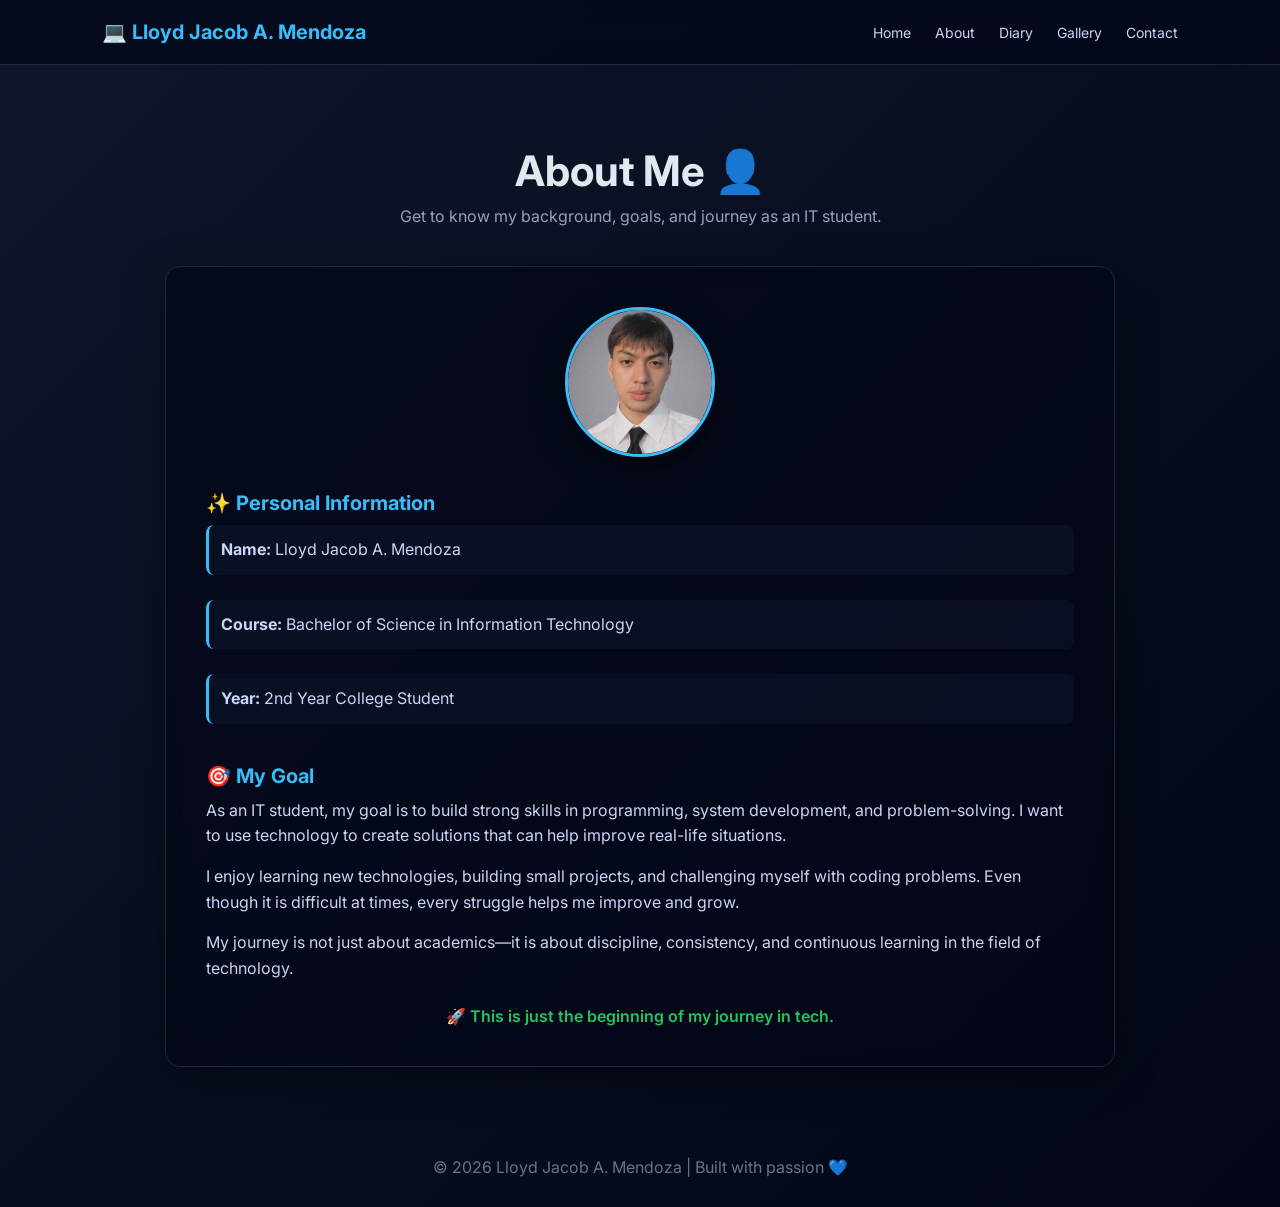
==== about.html @ c48d17a6 "Add files via upload" ====
<!DOCTYPE html>
<html lang="en">
<head>
<meta charset="UTF-8">
<title>About | Lloyd Jacob A. Mendoza</title>

<link href="https://fonts.googleapis.com/css2?family=Inter:wght@300;400;600;700&display=swap" rel="stylesheet">

<style>
* {
    margin: 0;
    padding: 0;
    box-sizing: border-box;
}

body {
    font-family: 'Inter', sans-serif;
    background: linear-gradient(135deg, #0f172a, #020617);
    color: #e2e8f0;
}

/* HEADER */
header {
    display: flex;
    justify-content: space-between;
    align-items: center;
    padding: 20px 8%;
    backdrop-filter: blur(10px);
    background: rgba(2,6,23,0.7);
    border-bottom: 1px solid #1e293b;
    position: sticky;
    top: 0;
    z-index: 10;
}

header h1 {
    font-size: 20px;
    color: #38bdf8;
    font-weight: 700;
}

nav a {
    color: #cbd5f5;
    margin-left: 20px;
    text-decoration: none;
    font-size: 14px;
    transition: 0.3s;
}

nav a:hover {
    color: #38bdf8;
}

/* HERO */
.hero {
    text-align: center;
    padding: 80px 20px 40px;
}

.hero h2 {
    font-size: 42px;
    margin-bottom: 10px;
}

.hero p {
    color: #94a3b8;
}

/* CONTAINER */
.container {
    width: 90%;
    max-width: 950px;
    margin: auto;
    padding-bottom: 60px;
}

/* CARD */
.card {
    background: rgba(2,6,23,0.6);
    border: 1px solid #1e293b;
    border-radius: 15px;
    padding: 40px;
    box-shadow: 0 10px 40px rgba(0,0,0,0.4);
    backdrop-filter: blur(10px);
    transition: 0.3s;
}

.card:hover {
    transform: translateY(-5px);
    border-color: #38bdf8;
}

/* PROFILE */
.profile {
    text-align: center;
    margin-bottom: 30px;
}

.profile img {
    width: 150px;
    height: 150px;
    object-fit: cover;
    border-radius: 50%;
    border: 3px solid #38bdf8;
    box-shadow: 0 10px 30px rgba(0,0,0,0.5);
}

/* SECTIONS */
.card h3 {
    margin-top: 25px;
    margin-bottom: 10px;
    color: #38bdf8;
    font-size: 20px;
}

.card p {
    margin-bottom: 15px;
    color: #cbd5f5;
    line-height: 1.6;
}

/* INFO BOX */
.info {
    display: grid;
    gap: 10px;
    margin-top: 10px;
}

.info p {
    background: rgba(15,23,42,0.6);
    padding: 12px;
    border-radius: 8px;
    border-left: 3px solid #38bdf8;
}

/* HIGHLIGHT */
.highlight {
    text-align: center;
    margin-top: 25px;
    color: #22c55e;
    font-weight: 600;
}

/* FOOTER */
footer {
    text-align: center;
    padding: 30px;
    color: #64748b;
}

/* RESPONSIVE */
@media (max-width: 768px) {
    header {
        flex-direction: column;
        gap: 10px;
    }

    nav a {
        margin: 0 10px;
    }

    .hero h2 {
        font-size: 30px;
    }

    .card {
        padding: 25px;
    }
}
</style>
</head>

<body>

<header>
    <h1>💻 Lloyd Jacob A. Mendoza</h1>
    <nav>
        <a href="index.html">Home</a>
        <a href="about.html">About</a>
        <a href="diary.html">Diary</a>
        <a href="gallery.html">Gallery</a>
        <a href="contact.html">Contact</a>
    </nav>
</header>

<section class="hero">
    <h2>About Me 👤</h2>
    <p>Get to know my background, goals, and journey as an IT student.</p>
</section>

<div class="container">

    <div class="card">

        <div class="profile">
            <img src="me1x1.jpg" alt="My Photo">
        </div>

        <h3>✨ Personal Information</h3>

        <div class="info">
            <p><strong>Name:</strong> Lloyd Jacob A. Mendoza</p>
            <p><strong>Course:</strong> Bachelor of Science in Information Technology</p>
            <p><strong>Year:</strong> 2nd Year College Student</p>
        </div>

        <h3>🎯 My Goal</h3>
        <p>
            As an IT student, my goal is to build strong skills in programming,
            system development, and problem-solving. I want to use technology
            to create solutions that can help improve real-life situations.
        </p>

        <p>
            I enjoy learning new technologies, building small projects, and
            challenging myself with coding problems. Even though it is difficult
            at times, every struggle helps me improve and grow.
        </p>

        <p>
            My journey is not just about academics—it is about discipline,
            consistency, and continuous learning in the field of technology.
        </p>

        <div class="highlight">
            🚀 This is just the beginning of my journey in tech.
        </div>

    </div>

</div>

<footer>
    © 2026 Lloyd Jacob A. Mendoza | Built with passion 💙
</footer>

</body>
</html>
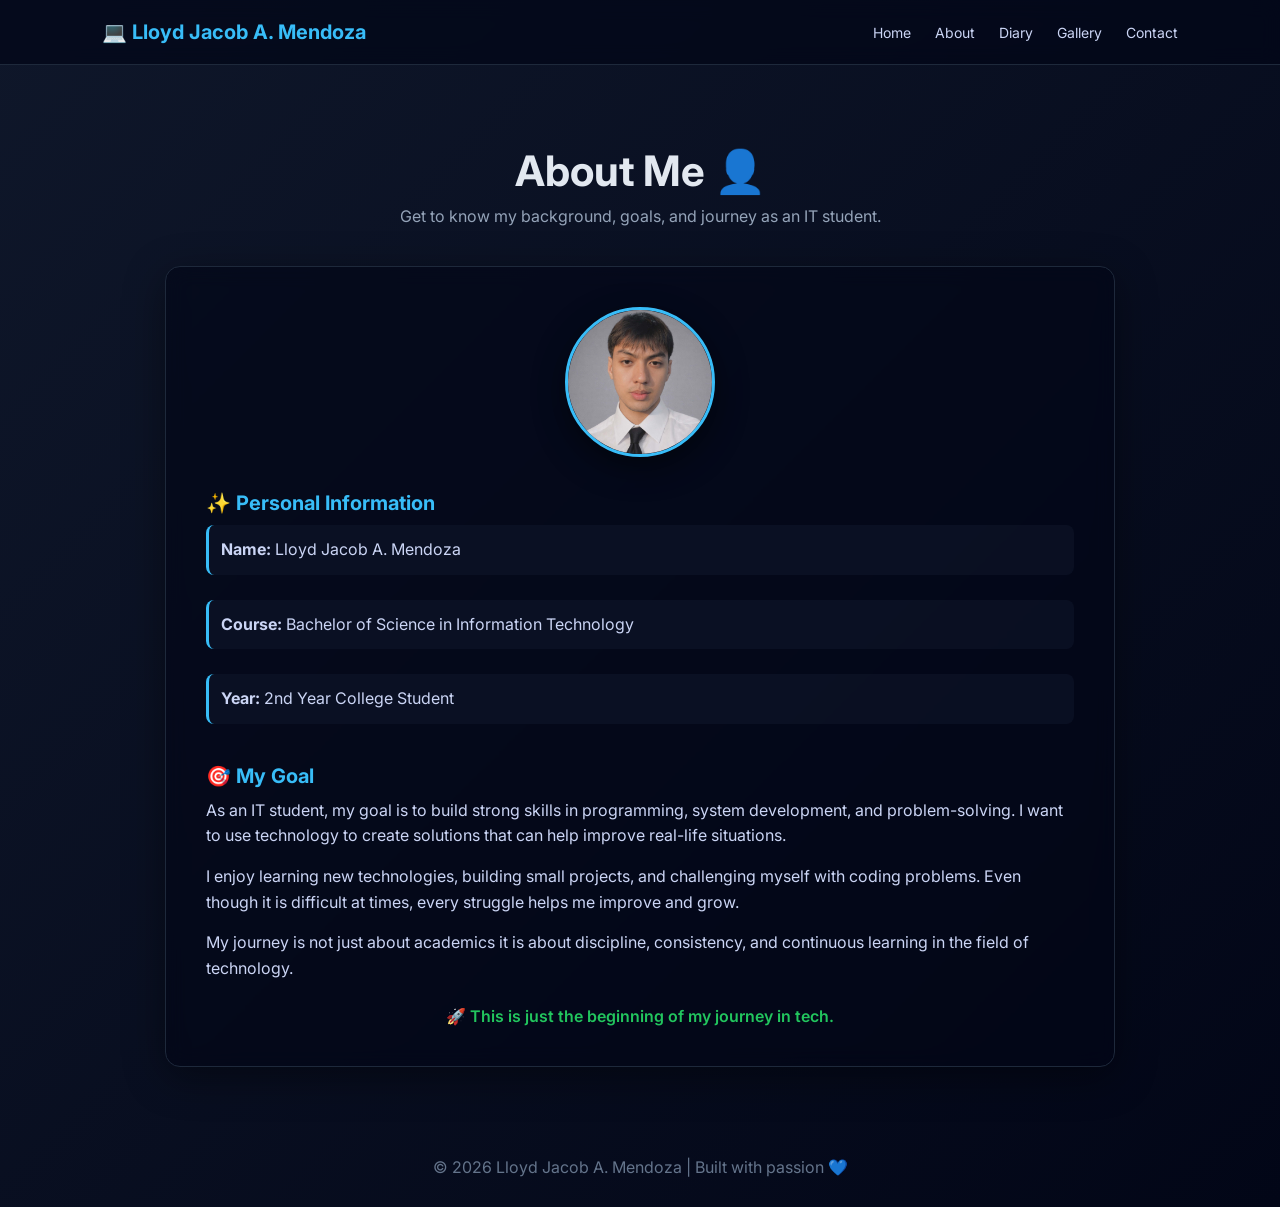
==== commit 28bddc6d: "about.html" ====
--- a/about.html
+++ b/about.html
@@ -218,7 +218,7 @@
         </p>
 
         <p>
-            My journey is not just about academics—it is about discipline,
+            My journey is not just about academics it is about discipline,
             consistency, and continuous learning in the field of technology.
         </p>
 
@@ -235,4 +235,4 @@
 </footer>
 
 </body>
-</html>+</html>
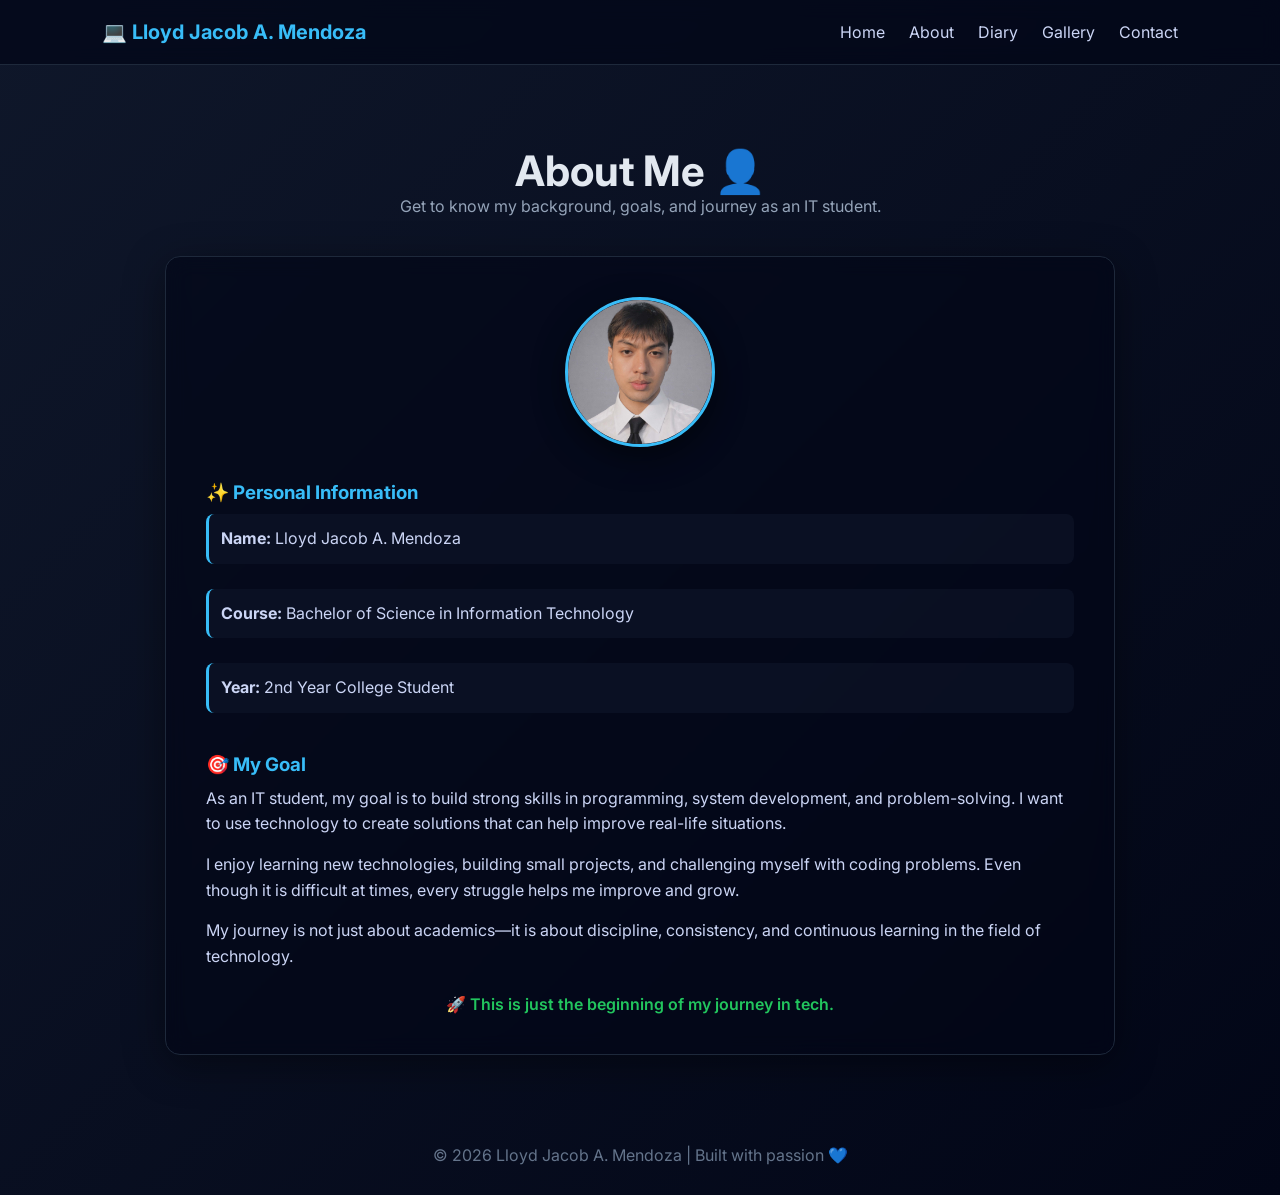
==== commit e5eeabb8: "about.html" ====
--- a/about.html
+++ b/about.html
@@ -17,6 +17,13 @@
     font-family: 'Inter', sans-serif;
     background: linear-gradient(135deg, #0f172a, #020617);
     color: #e2e8f0;
+
+    opacity: 0;
+    transition: opacity 0.6s ease;
+}
+
+body.show {
+    opacity: 1;
 }
 
 /* HEADER */
@@ -36,30 +43,48 @@
 header h1 {
     font-size: 20px;
     color: #38bdf8;
-    font-weight: 700;
-}
-
+}
+
+/* NAV ANIMATION */
 nav a {
     color: #cbd5f5;
     margin-left: 20px;
     text-decoration: none;
-    font-size: 14px;
+    position: relative;
+}
+
+nav a::after {
+    content: "";
+    position: absolute;
+    width: 0%;
+    height: 2px;
+    background: #38bdf8;
+    left: 0;
+    bottom: -5px;
     transition: 0.3s;
 }
 
-nav a:hover {
-    color: #38bdf8;
+nav a:hover::after {
+    width: 100%;
 }
 
 /* HERO */
 .hero {
     text-align: center;
     padding: 80px 20px 40px;
+
+    opacity: 0;
+    transform: translateY(40px);
+    transition: 0.8s;
+}
+
+.hero.active {
+    opacity: 1;
+    transform: translateY(0);
 }
 
 .hero h2 {
     font-size: 42px;
-    margin-bottom: 10px;
 }
 
 .hero p {
@@ -82,11 +107,19 @@
     padding: 40px;
     box-shadow: 0 10px 40px rgba(0,0,0,0.4);
     backdrop-filter: blur(10px);
-    transition: 0.3s;
+
+    opacity: 0;
+    transform: translateY(60px);
+    transition: 0.8s ease;
+}
+
+.card.active {
+    opacity: 1;
+    transform: translateY(0);
 }
 
 .card:hover {
-    transform: translateY(-5px);
+    transform: translateY(-5px) scale(1.01);
     border-color: #38bdf8;
 }
 
@@ -103,6 +136,17 @@
     border-radius: 50%;
     border: 3px solid #38bdf8;
     box-shadow: 0 10px 30px rgba(0,0,0,0.5);
+
+    transition: transform 0.3s;
+}
+
+/* PARALLAX */
+.parallax {
+    transition: transform 0.2s linear;
+}
+
+.profile img:hover {
+    transform: scale(1.1);
 }
 
 /* SECTIONS */
@@ -110,7 +154,6 @@
     margin-top: 25px;
     margin-bottom: 10px;
     color: #38bdf8;
-    font-size: 20px;
 }
 
 .card p {
@@ -123,7 +166,6 @@
 .info {
     display: grid;
     gap: 10px;
-    margin-top: 10px;
 }
 
 .info p {
@@ -131,6 +173,15 @@
     padding: 12px;
     border-radius: 8px;
     border-left: 3px solid #38bdf8;
+
+    opacity: 0;
+    transform: translateX(-40px);
+    transition: 0.6s;
+}
+
+.info p.active {
+    opacity: 1;
+    transform: translateX(0);
 }
 
 /* HIGHLIGHT */
@@ -139,6 +190,15 @@
     margin-top: 25px;
     color: #22c55e;
     font-weight: 600;
+
+    opacity: 0;
+    transform: scale(0.9);
+    transition: 0.6s;
+}
+
+.highlight.active {
+    opacity: 1;
+    transform: scale(1);
 }
 
 /* FOOTER */
@@ -152,11 +212,6 @@
 @media (max-width: 768px) {
     header {
         flex-direction: column;
-        gap: 10px;
-    }
-
-    nav a {
-        margin: 0 10px;
     }
 
     .hero h2 {
@@ -193,7 +248,7 @@
     <div class="card">
 
         <div class="profile">
-            <img src="me1x1.jpg" alt="My Photo">
+            <img src="me1x1.jpg" class="parallax">
         </div>
 
         <h3>✨ Personal Information</h3>
@@ -218,7 +273,7 @@
         </p>
 
         <p>
-            My journey is not just about academics it is about discipline,
+            My journey is not just about academics—it is about discipline,
             consistency, and continuous learning in the field of technology.
         </p>
 
@@ -234,5 +289,38 @@
     © 2026 Lloyd Jacob A. Mendoza | Built with passion 💙
 </footer>
 
+<script>
+// PAGE FADE
+window.addEventListener("load", () => {
+    document.body.classList.add("show");
+});
+
+// SCROLL ANIMATION
+const elements = document.querySelectorAll(
+    ".hero, .card, .info p, .highlight"
+);
+
+const observer = new IntersectionObserver((entries) => {
+    entries.forEach((entry, index) => {
+        if (entry.isIntersecting) {
+            setTimeout(() => {
+                entry.target.classList.add("active");
+            }, index * 120);
+        }
+    });
+}, { threshold: 0.2 });
+
+elements.forEach(el => observer.observe(el));
+
+// PARALLAX
+window.addEventListener("scroll", () => {
+    let scrolled = window.scrollY;
+
+    document.querySelectorAll(".parallax").forEach(el => {
+        el.style.transform = `translateY(${scrolled * 0.2}px)`;
+    });
+});
+</script>
+
 </body>
 </html>
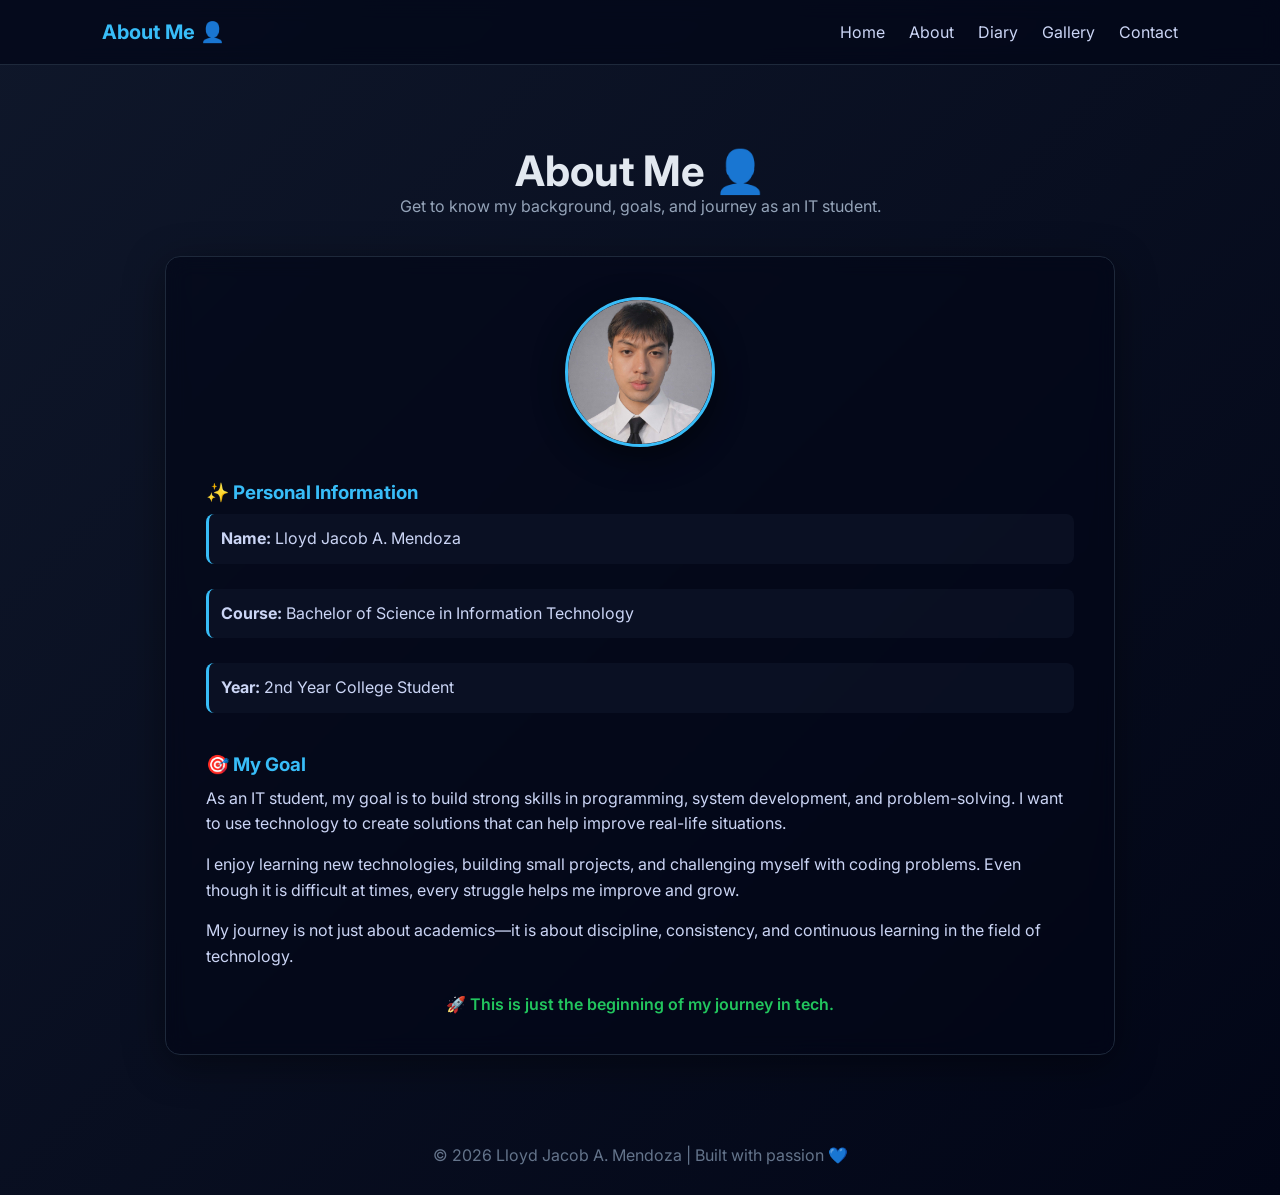
==== commit fd5a6e11: "about.html" ====
--- a/about.html
+++ b/about.html
@@ -228,7 +228,7 @@
 <body>
 
 <header>
-    <h1>💻 Lloyd Jacob A. Mendoza</h1>
+    <h1> About Me 👤</h1>
     <nav>
         <a href="index.html">Home</a>
         <a href="about.html">About</a>
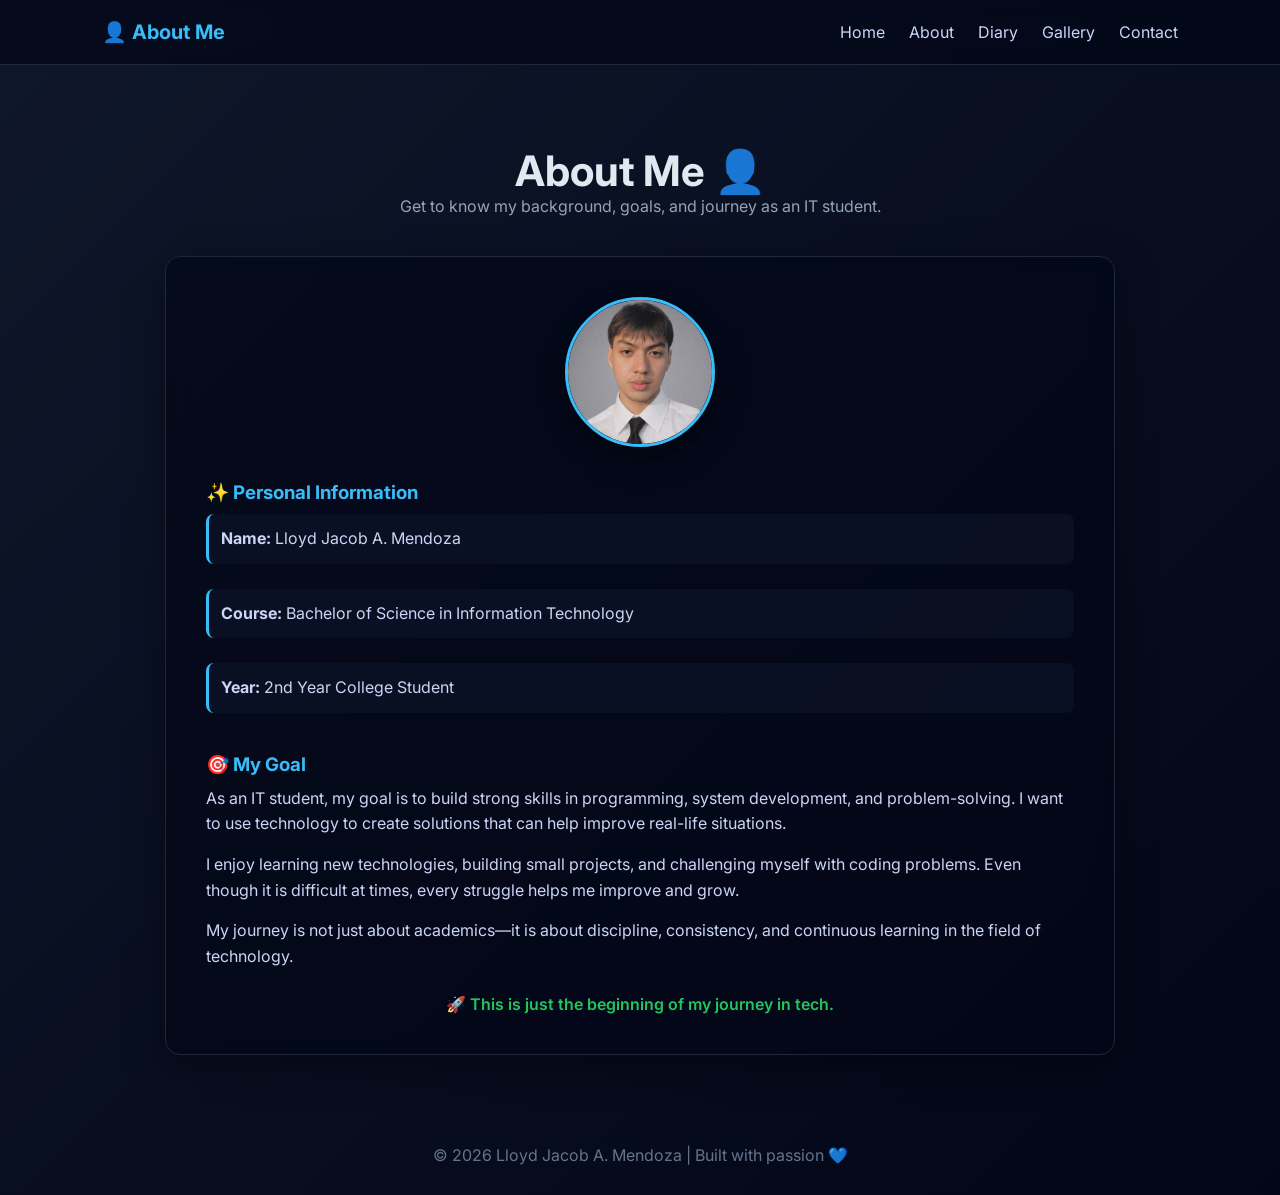
==== commit 36a7583d: "about.html" ====
--- a/about.html
+++ b/about.html
@@ -228,7 +228,7 @@
 <body>
 
 <header>
-    <h1> About Me 👤</h1>
+    <h1>👤 About Me</h1>
     <nav>
         <a href="index.html">Home</a>
         <a href="about.html">About</a>
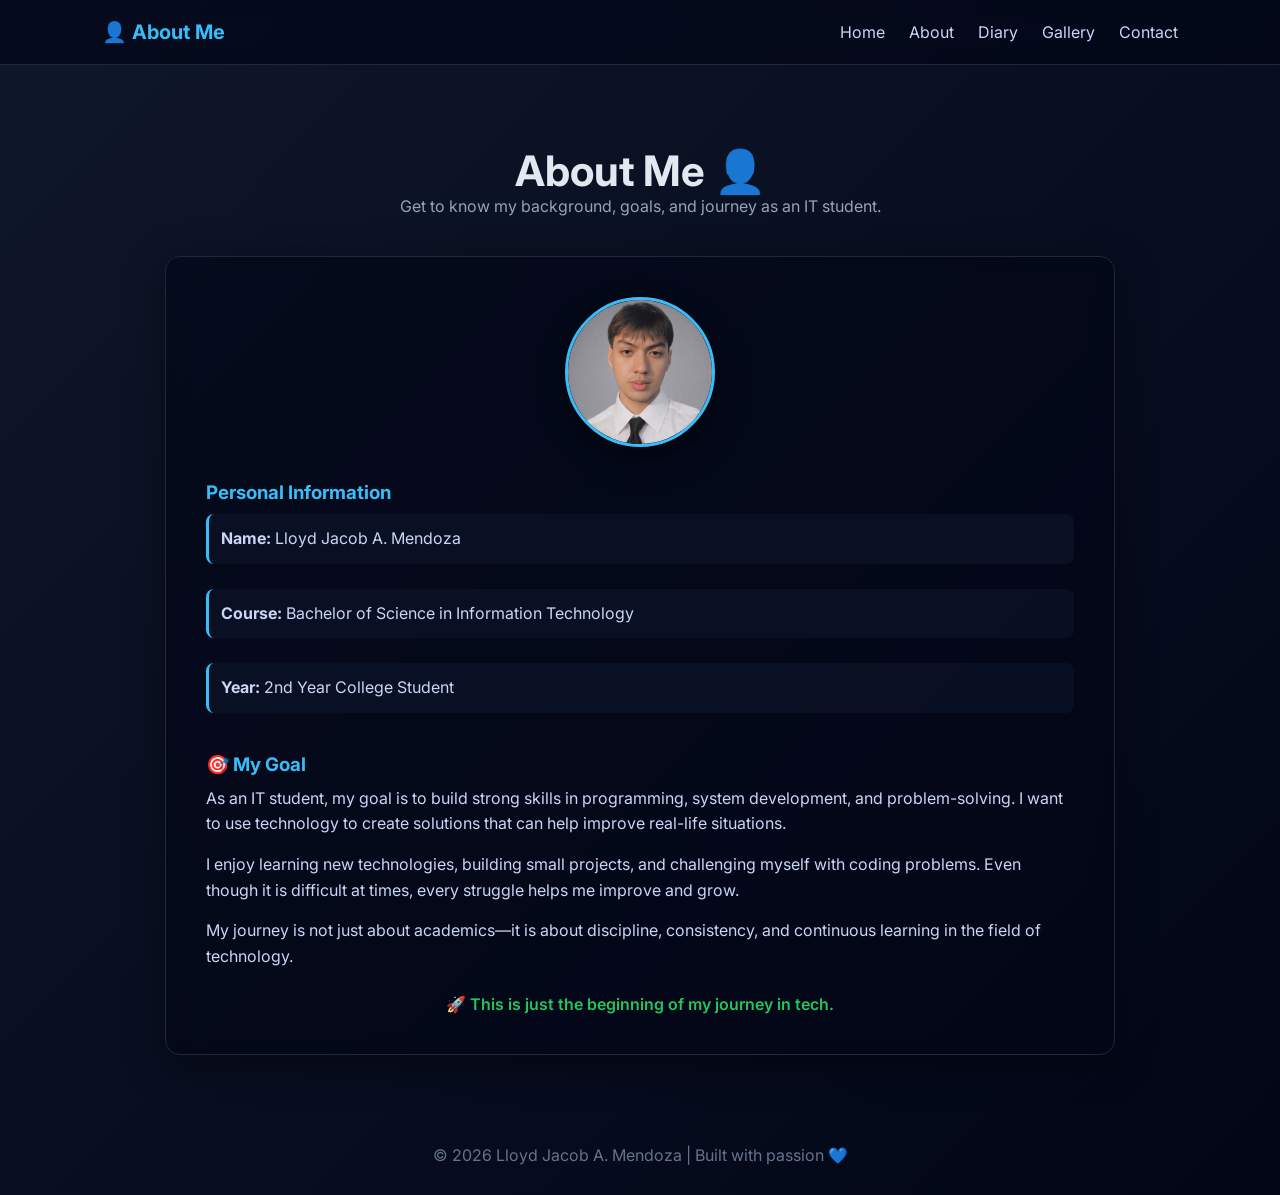
==== commit 7c668059: "about.html" ====
--- a/about.html
+++ b/about.html
@@ -251,7 +251,7 @@
             <img src="me1x1.jpg" class="parallax">
         </div>
 
-        <h3>✨ Personal Information</h3>
+        <h3> Personal Information</h3>
 
         <div class="info">
             <p><strong>Name:</strong> Lloyd Jacob A. Mendoza</p>
